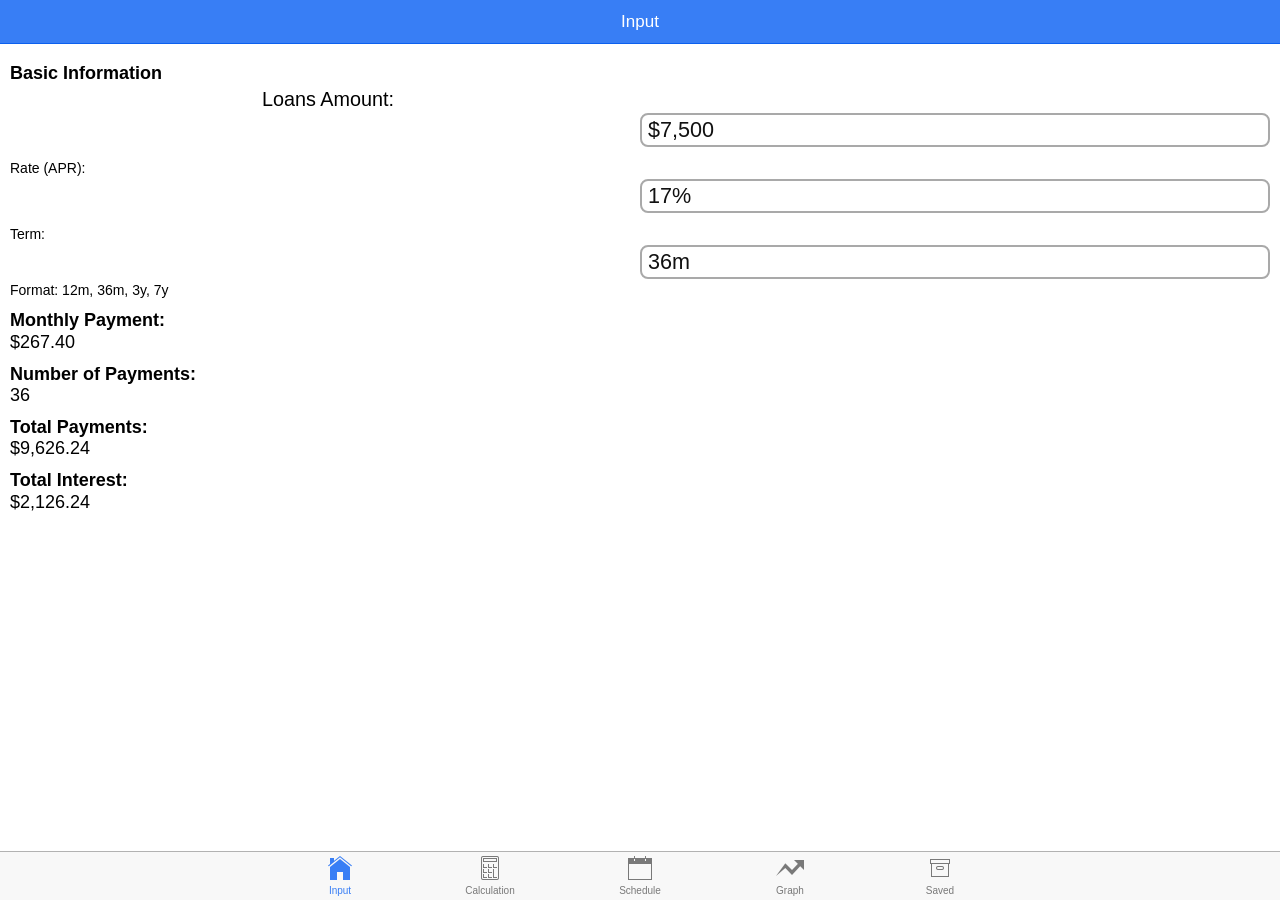
==== www/index.html @ e7c65b78 "First screen 09.03" ====
<!DOCTYPE html>
<html>  
  <head>
    <meta charset="utf-8">
    <meta name="viewport" content="initial-scale=1, maximum-scale=1, user-scalable=no, width=device-width">
    <title></title>
<script src="//ajax.googleapis.com/ajax/libs/jquery/1.9.1/jquery.min.js"></script>
    <link href="lib/ionic/css/ionic.css" rel="stylesheet">
    <link href="css/style.css" rel="stylesheet">

    <!-- IF using Sass (run gulp sass first), then uncomment below and remove the CSS includes above
    <link href="css/ionic.app.css" rel="stylesheet">
    -->

    <!-- ionic/angularjs js -->
    <script src="lib/ionic/js/ionic.bundle.js"></script>

    <!-- cordova script (this will be a 404 during development) -->
    <script src="cordova.js"></script>

      <script src = "js/jquery.accrue.min.js"></script>
     <!-- your app's js -->
    <script src="js/app.js"></script>
    <script src="js/controllers.js"></script>

  </head>
  <body ng-app="starter">
    <!--
      The nav bar that will be updated as we navigate between views.
    -->
    <ion-nav-bar class="bar-positive">
      <ion-nav-back-button>
      </ion-nav-back-button>
    </ion-nav-bar>
    <!--
      The views will be rendered in the <ion-nav-view> directive below
      Templates are in the /templates folder (but you could also
      have templates inline in this html file if you'd like).
    -->
    <ion-nav-view></ion-nav-view>
  </body>
</html>
---- www/css/style.css ----
input[type=text] {
    
    
    width: 50%;

    font-size: 120%;
    border: 0;
    font-family: "Open Sans", Arial, Helvetica, sans-serif;
    font-weight: 200;
    border: 2px solid; border-color: darkgrey;
     border-radius: 8px;
    margin-left:  50%
    
} 
#text_lb{
    
  font-size: 110%;
    margin-left:20%;
    
}
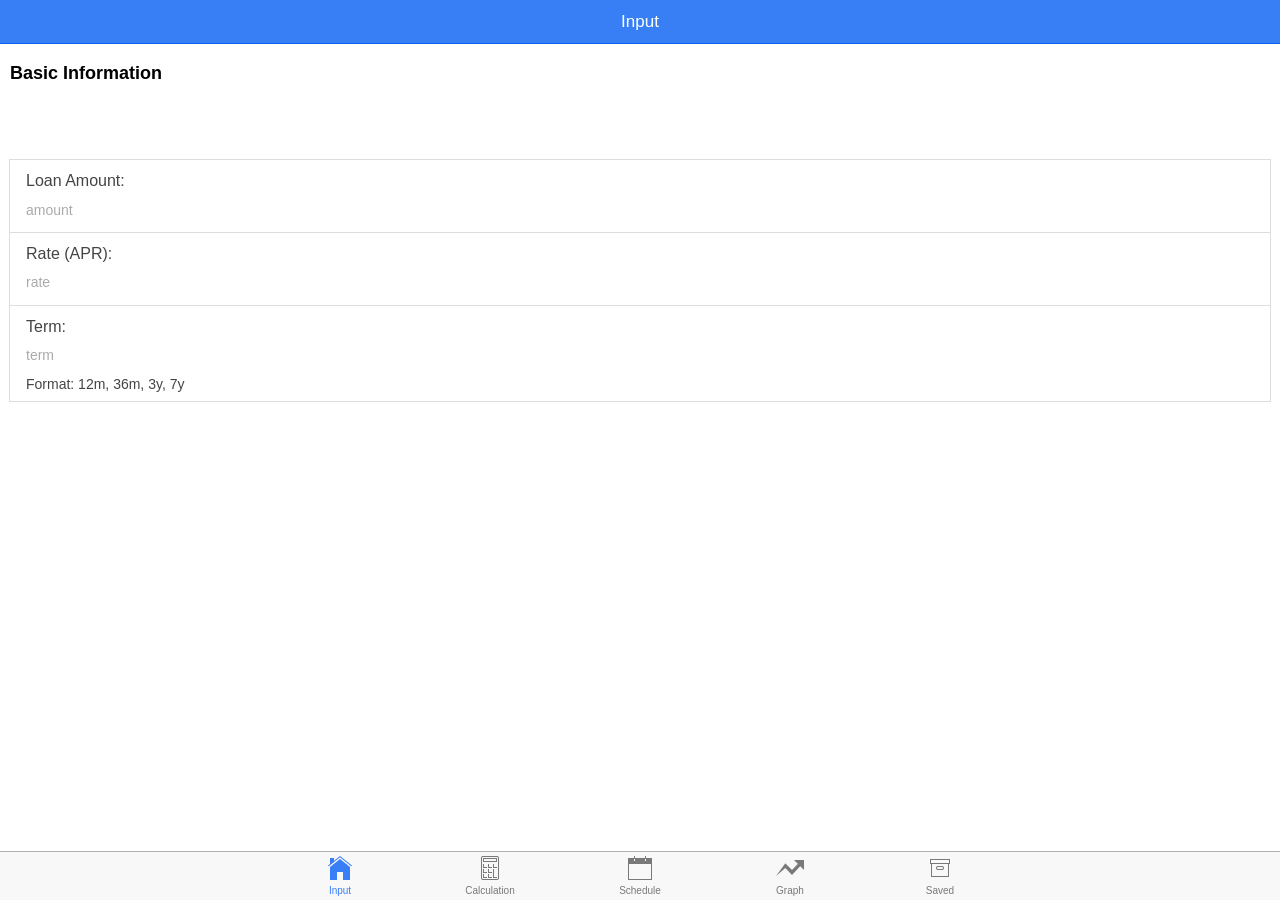
==== commit 73a5987d: "add schedule" ====
--- a/www/index.html
+++ b/www/index.html
@@ -18,7 +18,7 @@
     <!-- cordova script (this will be a 404 during development) -->
     <script src="cordova.js"></script>
 
-      <script src = "js/jquery.accrue.min.js"></script>
+      <script src = "js/jquery.accrue.js"></script>
      <!-- your app's js -->
     <script src="js/app.js"></script>
     <script src="js/controllers.js"></script>
@@ -37,6 +37,8 @@
       Templates are in the /templates folder (but you could also
       have templates inline in this html file if you'd like).
     -->
-    <ion-nav-view></ion-nav-view>
+    <ion-nav-view>
+      
+      </ion-nav-view>
   </body>
 </html>
--- a/www/css/style.css
+++ b/www/css/style.css
@@ -1,21 +1,34 @@
-input[type=text] {
-    
-    
-    width: 50%;
 
-    font-size: 120%;
-    border: 0;
-    font-family: "Open Sans", Arial, Helvetica, sans-serif;
-    font-weight: 200;
-    border: 2px solid; border-color: darkgrey;
-     border-radius: 8px;
-    margin-left:  50%
-    
-} 
 #text_lb{
     
   font-size: 110%;
     margin-left:20%;
     
 }
+div {
+    display: block;
+}
+.accrue-field-amount{
+    
+    margin-top: 6%
+    
+}
+.results{
+    padding-left: 5%;
+    padding-top: 5%;
+}
+	
+table{
+width: 100%;
+}
 
+tr:last-child {
+background-color: rgba(112,198,240,0.4);
+
+}
+tr{
+text-align: center;
+}
+td{
+padding: 2% 2%;
+}
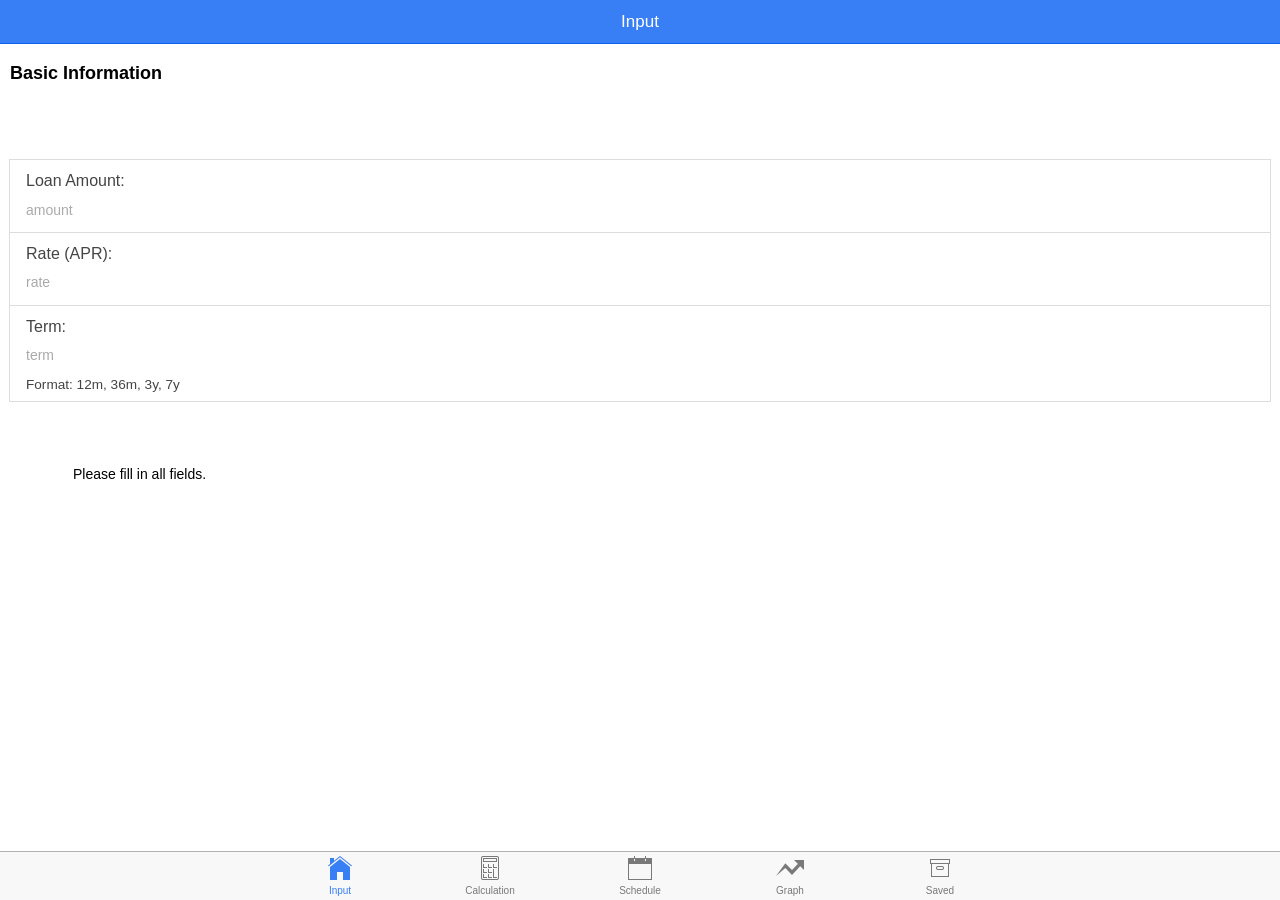
==== commit f1e353cf: "add loan" ====
--- a/www/index.html
+++ b/www/index.html
@@ -1,10 +1,10 @@
 <!DOCTYPE html>
-<html>  
+<html>
   <head>
     <meta charset="utf-8">
     <meta name="viewport" content="initial-scale=1, maximum-scale=1, user-scalable=no, width=device-width">
     <title></title>
-<script src="//ajax.googleapis.com/ajax/libs/jquery/1.9.1/jquery.min.js"></script>
+    <script src="//ajax.googleapis.com/ajax/libs/jquery/1.9.1/jquery.min.js"></script>
     <link href="lib/ionic/css/ionic.css" rel="stylesheet">
     <link href="css/style.css" rel="stylesheet">
 
@@ -23,7 +23,7 @@
     <script src="js/app.js"></script>
     <script src="js/controllers.js"></script>
 
-  </head>
+    </head>
   <body ng-app="starter">
     <!--
       The nav bar that will be updated as we navigate between views.
@@ -38,7 +38,7 @@
       have templates inline in this html file if you'd like).
     -->
     <ion-nav-view>
-      
+
       </ion-nav-view>
   </body>
 </html>
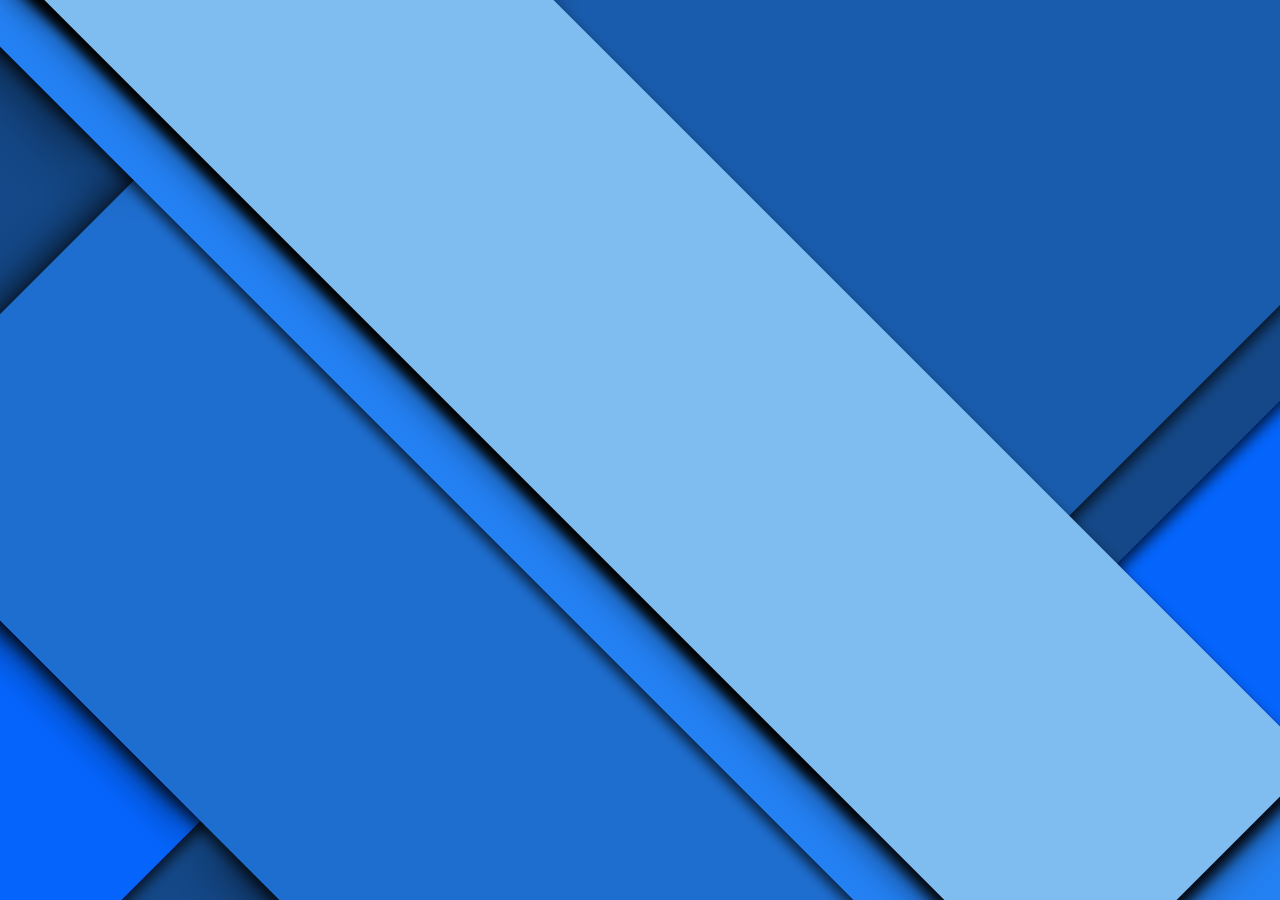
==== commit acc5b42c: "z-index" ====
--- a/www/index.html
+++ b/www/index.html
@@ -4,9 +4,11 @@
     <meta charset="utf-8">
     <meta name="viewport" content="initial-scale=1, maximum-scale=1, user-scalable=no, width=device-width">
     <title></title>
-    <script src="//ajax.googleapis.com/ajax/libs/jquery/1.9.1/jquery.min.js"></script>
+    <script src="js/jquery.min.js"></script>
     <link href="lib/ionic/css/ionic.css" rel="stylesheet">
     <link href="css/style.css" rel="stylesheet">
+    <script src="js/chartist.min.js"></script>
+    <link rel="stylesheet" href="css/chartist.min.css">
 
     <!-- IF using Sass (run gulp sass first), then uncomment below and remove the CSS includes above
     <link href="css/ionic.app.css" rel="stylesheet">
@@ -32,6 +34,9 @@
       <ion-nav-back-button>
       </ion-nav-back-button>
     </ion-nav-bar>
+    <div id = "GO_TO" ng-controller="InputCtrl" ng-click="clicked()"><img src="beside.png">
+
+    </div>
     <!--
       The views will be rendered in the <ion-nav-view> directive below
       Templates are in the /templates folder (but you could also
--- a/www/css/style.css
+++ b/www/css/style.css
@@ -1,34 +1,148 @@
 
 #text_lb{
-    
+
   font-size: 110%;
     margin-left:20%;
-    
+
 }
 div {
     display: block;
 }
 .accrue-field-amount{
-    
+
     margin-top: 6%
-    
+
 }
 .results{
     padding-left: 5%;
     padding-top: 5%;
 }
-	
+
 table{
+
 width: 100%;
+
 }
 
 tr:last-child {
+
 background-color: rgba(112,198,240,0.4);
 
 }
 tr{
+
 text-align: center;
 }
+
 td{
+
 padding: 2% 2%;
-}+}
+
+.Cal_header{
+
+    text-align: center;
+
+}
+
+.backgrnd{
+
+     background-color: #ECECEC;
+}
+
+
+.margins{
+    margin-top: 2%;
+    margin-bottom: 2%;
+}
+input{
+     border-radius: 6px;
+    width: 29%;
+  border: 1px solid #bbb;
+
+}
+#payment_nubmer{
+  float: right;
+  width: 17%;
+}
+
+#annual_tax{
+  float: right;
+  border: 1px solid #bbb;
+  border-radius: 6px;
+}
+#pmi{
+  float: right;
+  border: 1px solid #bbb;
+  border-radius: 6px;
+
+}
+#annual_isurance
+{
+  float: right;
+  border: 1px solid #bbb;
+  border-radius: 6px;
+
+
+}
+
+
+#notes  {
+  -webkit-appearance: none; -moz-appearance: none;
+  display: block;
+  margin: 0;
+  width: 100%;
+  height: 100px;
+  line-height: 40px; font-size: 17px;
+  border: 1px solid #bbb;
+  border-radius: 10px;
+}
+#name{
+
+  -webkit-appearance: none; -moz-appearance: none;
+  display: block;
+  margin: 0;
+  width: 100%;
+  line-height: 40px; font-size: 17px;
+  border: 1px solid #bbb;
+  border-radius: 10px;
+}
+#Review{
+
+  text-align: center;
+  vertical-align: middle;
+  margin-top: 20px;
+
+
+}
+.review_text{
+  margin-top: 10%;
+}
+
+
+
+
+
+.text-center{
+  text-align: center;
+}
+.additional_inputs label {
+
+font-size: 18px;
+
+}
+.additional_inputs input {
+
+ height: 30px ;
+
+}
+.add_here{
+  text-align: right;
+}
+#GO_TO {
+
+  z-index: 9998;
+  position: fixed;
+}
+
+
--- a/www/css/chartist.min.css
+++ b/www/css/chartist.min.css
@@ -0,0 +1 @@
+.ct-double-octave:after,.ct-major-eleventh:after,.ct-major-second:after,.ct-major-seventh:after,.ct-major-sixth:after,.ct-major-tenth:after,.ct-major-third:after,.ct-major-twelfth:after,.ct-minor-second:after,.ct-minor-seventh:after,.ct-minor-sixth:after,.ct-minor-third:after,.ct-octave:after,.ct-perfect-fifth:after,.ct-perfect-fourth:after,.ct-square:after{content:"";clear:both}.ct-label{fill:rgba(0,0,0,.4);color:rgba(0,0,0,.4);font-size:.75rem;line-height:1}.ct-chart-bar .ct-label,.ct-chart-line .ct-label{display:block;display:-webkit-box;display:-moz-box;display:-ms-flexbox;display:-webkit-flex;display:flex}.ct-label.ct-horizontal.ct-start{-webkit-box-align:flex-end;-webkit-align-items:flex-end;-ms-flex-align:flex-end;align-items:flex-end;-webkit-box-pack:flex-start;-webkit-justify-content:flex-start;-ms-flex-pack:flex-start;justify-content:flex-start;text-align:left;text-anchor:start}.ct-label.ct-horizontal.ct-end{-webkit-box-align:flex-start;-webkit-align-items:flex-start;-ms-flex-align:flex-start;align-items:flex-start;-webkit-box-pack:flex-start;-webkit-justify-content:flex-start;-ms-flex-pack:flex-start;justify-content:flex-start;text-align:left;text-anchor:start}.ct-label.ct-vertical.ct-start{-webkit-box-align:flex-end;-webkit-align-items:flex-end;-ms-flex-align:flex-end;align-items:flex-end;-webkit-box-pack:flex-end;-webkit-justify-content:flex-end;-ms-flex-pack:flex-end;justify-content:flex-end;text-align:right;text-anchor:end}.ct-label.ct-vertical.ct-end{-webkit-box-align:flex-end;-webkit-align-items:flex-end;-ms-flex-align:flex-end;align-items:flex-end;-webkit-box-pack:flex-start;-webkit-justify-content:flex-start;-ms-flex-pack:flex-start;justify-content:flex-start;text-align:left;text-anchor:start}.ct-chart-bar .ct-label.ct-horizontal.ct-start{-webkit-box-align:flex-end;-webkit-align-items:flex-end;-ms-flex-align:flex-end;align-items:flex-end;-webkit-box-pack:center;-webkit-justify-content:center;-ms-flex-pack:center;justify-content:center;text-align:center;text-anchor:start}.ct-chart-bar .ct-label.ct-horizontal.ct-end{-webkit-box-align:flex-start;-webkit-align-items:flex-start;-ms-flex-align:flex-start;align-items:flex-start;-webkit-box-pack:center;-webkit-justify-content:center;-ms-flex-pack:center;justify-content:center;text-align:center;text-anchor:start}.ct-chart-bar.ct-horizontal-bars .ct-label.ct-horizontal.ct-start{-webkit-box-align:flex-end;-webkit-align-items:flex-end;-ms-flex-align:flex-end;align-items:flex-end;-webkit-box-pack:flex-start;-webkit-justify-content:flex-start;-ms-flex-pack:flex-start;justify-content:flex-start;text-align:left;text-anchor:start}.ct-chart-bar.ct-horizontal-bars .ct-label.ct-horizontal.ct-end{-webkit-box-align:flex-start;-webkit-align-items:flex-start;-ms-flex-align:flex-start;align-items:flex-start;-webkit-box-pack:flex-start;-webkit-justify-content:flex-start;-ms-flex-pack:flex-start;justify-content:flex-start;text-align:left;text-anchor:start}.ct-chart-bar.ct-horizontal-bars .ct-label.ct-vertical.ct-start{-webkit-box-align:center;-webkit-align-items:center;-ms-flex-align:center;align-items:center;-webkit-box-pack:flex-end;-webkit-justify-content:flex-end;-ms-flex-pack:flex-end;justify-content:flex-end;text-align:right;text-anchor:end}.ct-chart-bar.ct-horizontal-bars .ct-label.ct-vertical.ct-end{-webkit-box-align:center;-webkit-align-items:center;-ms-flex-align:center;align-items:center;-webkit-box-pack:flex-start;-webkit-justify-content:flex-start;-ms-flex-pack:flex-start;justify-content:flex-start;text-align:left;text-anchor:end}.ct-grid{stroke:rgba(0,0,0,.2);stroke-width:1px;stroke-dasharray:2px}.ct-point{stroke-width:10px;stroke-linecap:round}.ct-line{fill:none;stroke-width:4px}.ct-area{stroke:none;fill-opacity:.1}.ct-bar{fill:none;stroke-width:10px}.ct-slice-donut{fill:none;stroke-width:60px}.ct-series-a .ct-bar,.ct-series-a .ct-line,.ct-series-a .ct-point,.ct-series-a .ct-slice-donut{stroke:#d70206}.ct-series-a .ct-area,.ct-series-a .ct-slice-pie{fill:#d70206}.ct-series-b .ct-bar,.ct-series-b .ct-line,.ct-series-b .ct-point,.ct-series-b .ct-slice-donut{stroke:#f05b4f}.ct-series-b .ct-area,.ct-series-b .ct-slice-pie{fill:#f05b4f}.ct-series-c .ct-bar,.ct-series-c .ct-line,.ct-series-c .ct-point,.ct-series-c .ct-slice-donut{stroke:#f4c63d}.ct-series-c .ct-area,.ct-series-c .ct-slice-pie{fill:#f4c63d}.ct-series-d .ct-bar,.ct-series-d .ct-line,.ct-series-d .ct-point,.ct-series-d .ct-slice-donut{stroke:#d17905}.ct-series-d .ct-area,.ct-series-d .ct-slice-pie{fill:#d17905}.ct-series-e .ct-bar,.ct-series-e .ct-line,.ct-series-e .ct-point,.ct-series-e .ct-slice-donut{stroke:#453d3f}.ct-series-e .ct-area,.ct-series-e .ct-slice-pie{fill:#453d3f}.ct-series-f .ct-bar,.ct-series-f .ct-line,.ct-series-f .ct-point,.ct-series-f .ct-slice-donut{stroke:#59922b}.ct-series-f .ct-area,.ct-series-f .ct-slice-pie{fill:#59922b}.ct-series-g .ct-bar,.ct-series-g .ct-line,.ct-series-g .ct-point,.ct-series-g .ct-slice-donut{stroke:#0544d3}.ct-series-g .ct-area,.ct-series-g .ct-slice-pie{fill:#0544d3}.ct-series-h .ct-bar,.ct-series-h .ct-line,.ct-series-h .ct-point,.ct-series-h .ct-slice-donut{stroke:#6b0392}.ct-series-h .ct-area,.ct-series-h .ct-slice-pie{fill:#6b0392}.ct-series-i .ct-bar,.ct-series-i .ct-line,.ct-series-i .ct-point,.ct-series-i .ct-slice-donut{stroke:#f05b4f}.ct-series-i .ct-area,.ct-series-i .ct-slice-pie{fill:#f05b4f}.ct-series-j .ct-bar,.ct-series-j .ct-line,.ct-series-j .ct-point,.ct-series-j .ct-slice-donut{stroke:#dda458}.ct-series-j .ct-area,.ct-series-j .ct-slice-pie{fill:#dda458}.ct-series-k .ct-bar,.ct-series-k .ct-line,.ct-series-k .ct-point,.ct-series-k .ct-slice-donut{stroke:#eacf7d}.ct-series-k .ct-area,.ct-series-k .ct-slice-pie{fill:#eacf7d}.ct-series-l .ct-bar,.ct-series-l .ct-line,.ct-series-l .ct-point,.ct-series-l .ct-slice-donut{stroke:#86797d}.ct-series-l .ct-area,.ct-series-l .ct-slice-pie{fill:#86797d}.ct-series-m .ct-bar,.ct-series-m .ct-line,.ct-series-m .ct-point,.ct-series-m .ct-slice-donut{stroke:#b2c326}.ct-series-m .ct-area,.ct-series-m .ct-slice-pie{fill:#b2c326}.ct-series-n .ct-bar,.ct-series-n .ct-line,.ct-series-n .ct-point,.ct-series-n .ct-slice-donut{stroke:#6188e2}.ct-series-n .ct-area,.ct-series-n .ct-slice-pie{fill:#6188e2}.ct-series-o .ct-bar,.ct-series-o .ct-line,.ct-series-o .ct-point,.ct-series-o .ct-slice-donut{stroke:#a748ca}.ct-series-o .ct-area,.ct-series-o .ct-slice-pie{fill:#a748ca}.ct-square{display:block;position:relative;width:100%}.ct-square:before{display:block;float:left;content:"";width:0;height:0;padding-bottom:100%}.ct-square:after{display:table}.ct-square>svg{display:block;position:absolute;top:0;left:0}.ct-minor-second{display:block;position:relative;width:100%}.ct-minor-second:before{display:block;float:left;content:"";width:0;height:0;padding-bottom:93.75%}.ct-minor-second:after{display:table}.ct-minor-second>svg{display:block;position:absolute;top:0;left:0}.ct-major-second{display:block;position:relative;width:100%}.ct-major-second:before{display:block;float:left;content:"";width:0;height:0;padding-bottom:88.8888888889%}.ct-major-second:after{display:table}.ct-major-second>svg{display:block;position:absolute;top:0;left:0}.ct-minor-third{display:block;position:relative;width:100%}.ct-minor-third:before{display:block;float:left;content:"";width:0;height:0;padding-bottom:83.3333333333%}.ct-minor-third:after{display:table}.ct-minor-third>svg{display:block;position:absolute;top:0;left:0}.ct-major-third{display:block;position:relative;width:100%}.ct-major-third:before{display:block;float:left;content:"";width:0;height:0;padding-bottom:80%}.ct-major-third:after{display:table}.ct-major-third>svg{display:block;position:absolute;top:0;left:0}.ct-perfect-fourth{display:block;position:relative;width:100%}.ct-perfect-fourth:before{display:block;float:left;content:"";width:0;height:0;padding-bottom:75%}.ct-perfect-fourth:after{display:table}.ct-perfect-fourth>svg{display:block;position:absolute;top:0;left:0}.ct-perfect-fifth{display:block;position:relative;width:100%}.ct-perfect-fifth:before{display:block;float:left;content:"";width:0;height:0;padding-bottom:66.6666666667%}.ct-perfect-fifth:after{display:table}.ct-perfect-fifth>svg{display:block;position:absolute;top:0;left:0}.ct-minor-sixth{display:block;position:relative;width:100%}.ct-minor-sixth:before{display:block;float:left;content:"";width:0;height:0;padding-bottom:62.5%}.ct-minor-sixth:after{display:table}.ct-minor-sixth>svg{display:block;position:absolute;top:0;left:0}.ct-golden-section{display:block;position:relative;width:100%}.ct-golden-section:before{display:block;float:left;content:"";width:0;height:0;padding-bottom:61.804697157%}.ct-golden-section:after{content:"";display:table;clear:both}.ct-golden-section>svg{display:block;position:absolute;top:0;left:0}.ct-major-sixth{display:block;position:relative;width:100%}.ct-major-sixth:before{display:block;float:left;content:"";width:0;height:0;padding-bottom:60%}.ct-major-sixth:after{display:table}.ct-major-sixth>svg{display:block;position:absolute;top:0;left:0}.ct-minor-seventh{display:block;position:relative;width:100%}.ct-minor-seventh:before{display:block;float:left;content:"";width:0;height:0;padding-bottom:56.25%}.ct-minor-seventh:after{display:table}.ct-minor-seventh>svg{display:block;position:absolute;top:0;left:0}.ct-major-seventh{display:block;position:relative;width:100%}.ct-major-seventh:before{display:block;float:left;content:"";width:0;height:0;padding-bottom:53.3333333333%}.ct-major-seventh:after{display:table}.ct-major-seventh>svg{display:block;position:absolute;top:0;left:0}.ct-octave{display:block;position:relative;width:100%}.ct-octave:before{display:block;float:left;content:"";width:0;height:0;padding-bottom:50%}.ct-octave:after{display:table}.ct-octave>svg{display:block;position:absolute;top:0;left:0}.ct-major-tenth{display:block;position:relative;width:100%}.ct-major-tenth:before{display:block;float:left;content:"";width:0;height:0;padding-bottom:40%}.ct-major-tenth:after{display:table}.ct-major-tenth>svg{display:block;position:absolute;top:0;left:0}.ct-major-eleventh{display:block;position:relative;width:100%}.ct-major-eleventh:before{display:block;float:left;content:"";width:0;height:0;padding-bottom:37.5%}.ct-major-eleventh:after{display:table}.ct-major-eleventh>svg{display:block;position:absolute;top:0;left:0}.ct-major-twelfth{display:block;position:relative;width:100%}.ct-major-twelfth:before{display:block;float:left;content:"";width:0;height:0;padding-bottom:33.3333333333%}.ct-major-twelfth:after{display:table}.ct-major-twelfth>svg{display:block;position:absolute;top:0;left:0}.ct-double-octave{display:block;position:relative;width:100%}.ct-double-octave:before{display:block;float:left;content:"";width:0;height:0;padding-bottom:25%}.ct-double-octave:after{display:table}.ct-double-octave>svg{display:block;position:absolute;top:0;left:0}
